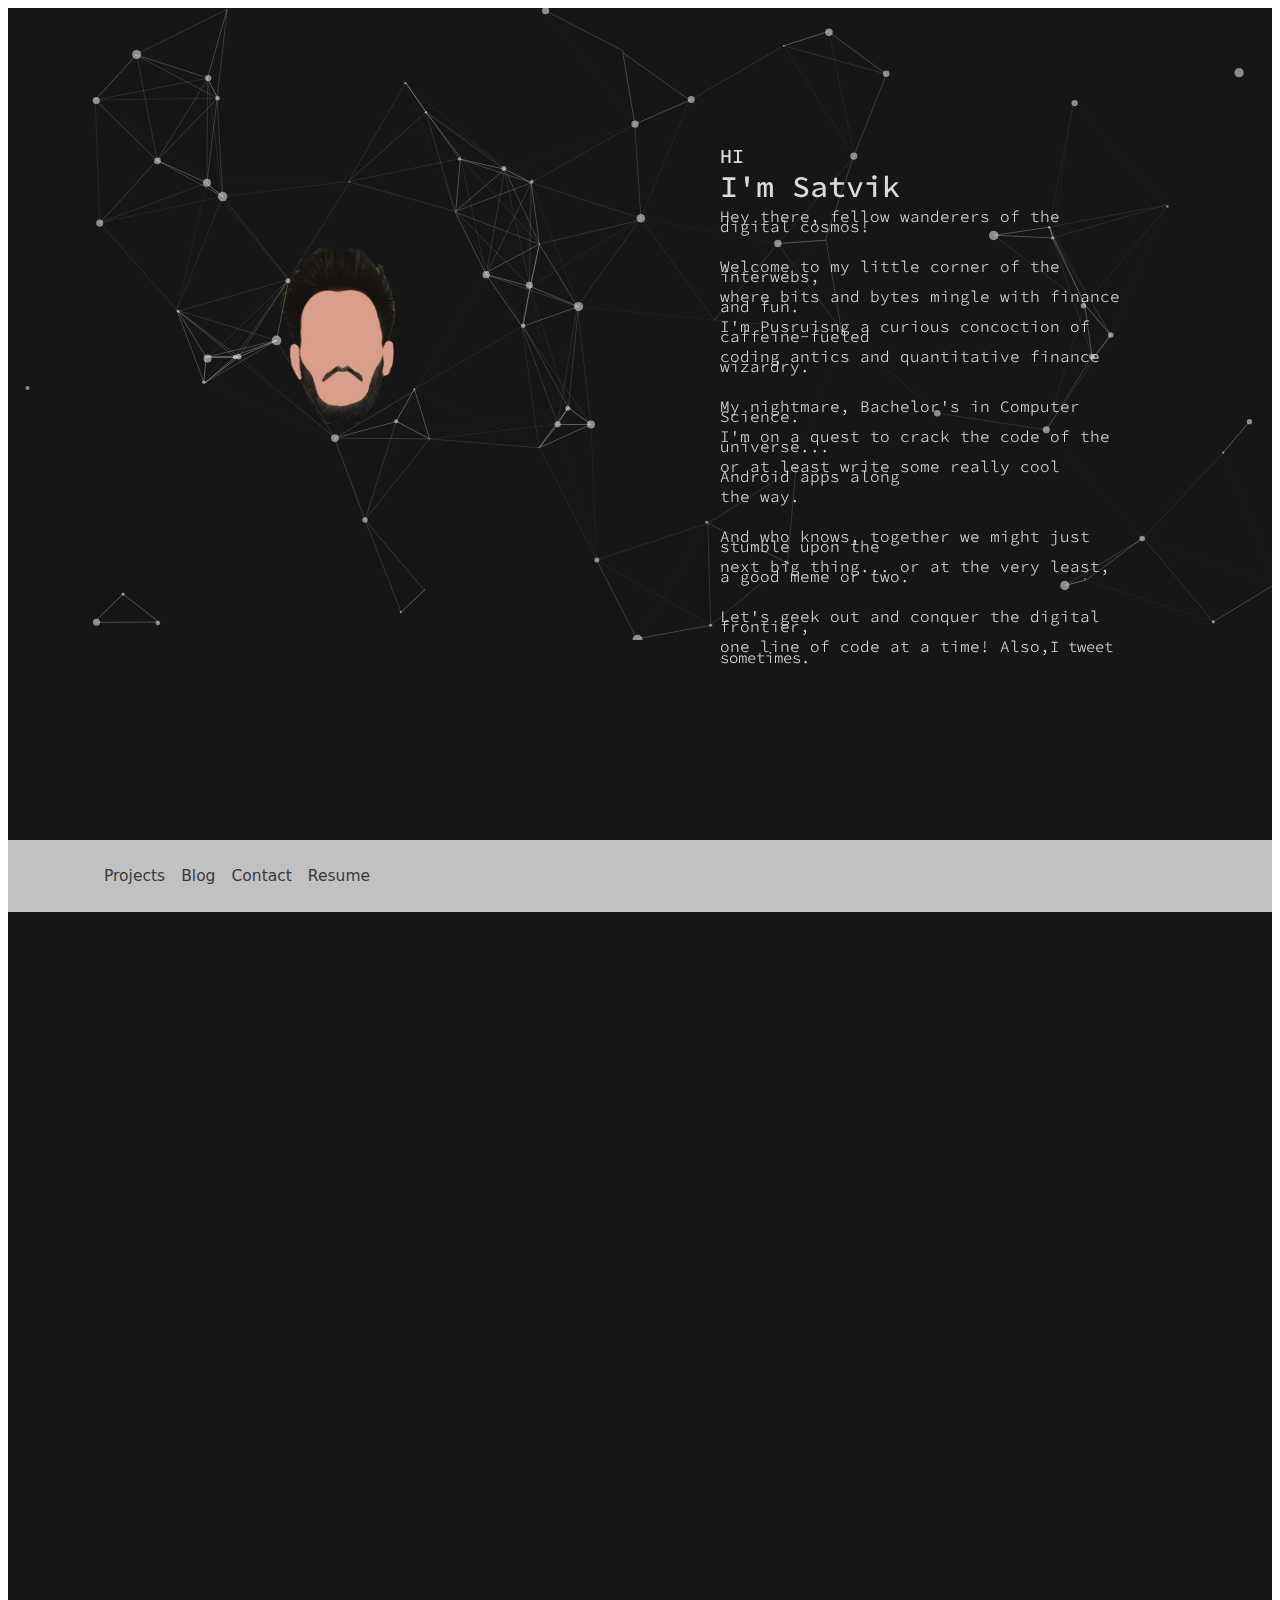
==== index.html @ 6b064bb3 "First commit" ====
<!DOCTYPE html>
<html lang="en">
<head>
    <meta charset="UTF-8">
    <meta name="viewport" content="width=device-width, initial-scale=1.0">
    <title>Satvik</title>
    <link rel="stylesheet" href="style.css">
    <link href="https://fonts.googleapis.com/css2?family=Nunito:wght@200;300;400;600;700;800;900&amp;display=block" rel="stylesheet">
    <link rel="preconnect" href="https://fonts.googleapis.com">
    <link rel="preconnect" href="https://fonts.gstatic.com" crossorigin>
    <link href="https://fonts.googleapis.com/css2?family=Source+Code+Pro:ital,wght@0,200..900;1,200..900&display=swap" rel="stylesheet">
    <link rel="preconnect" href="https://fonts.googleapis.com">
    <link rel="preconnect" href="https://fonts.gstatic.com" crossorigin>
    <link href="https://fonts.googleapis.com/css2?family=Inconsolata:wght@200..900&family=Source+Code+Pro:ital,wght@0,200..900;1,200..900&display=swap" rel="stylesheet">
    <style>
        .text-top-1{
            font-size: 20px;
            font-weight: 500;
        }
        .text-top-2{
            font-size: 30px;
            font-weight: 500;
        }
        .text-top-3{
            font-weight: 350;
        }
        .hyperlink-text{
            font-weight: 350;
            color: #DADADA;
            font-family: 'Source Code Pro', monospace;
        }
        .hyperlink-text:hover{
            color: #DADADA;
            text-decoration: underline #DADADA;
        }
    </style>
</head>
<body>
    <section class="top-home">
        <!-- <div>
            <img src="./assets/satvikkk.png" alt="" class="img-1">
        </div> -->
        <div id="particles-js"></div>
        <div id="text-top">
            
            <p class="text-top-1">HI</p>
            <h1 class="text-top-2">I'm Satvik</h1>
            <p class="text-top-3">Hey there, fellow wanderers of the digital cosmos!<br><br><br><br>Welcome to my little corner of the interwebs,<br><br> where bits and bytes mingle with finance and fun.<br><br>I'm Pusruisng a curious concoction of caffeine-fueled <br><br>coding antics and quantitative finance wizardry.<br><br><br><br>My nightmare, Bachelor's in Computer Science.<br><br> I'm on a quest to crack the code of the universe... <br><br>or at least write some really cool Android apps along<br><br> the way.<br><br><br><br>And who knows, together we might just stumble upon the <br><br>next big thing... or at the very least, a good meme or two.<br><br><br><br>Let's geek out and conquer the digital frontier,<br><br> one line of code at a time! Also,<a href="https://twitter.com/shankar_satvik" class="hyperlink-text text-top-3">I tweet sometimes.</a></p>
        </div>
        
    </section>
    <nav id="desktop-nav" class="nav-bar">
        <div>
            <ul class="nav-links">
                <li><a href="#project">Projects</a></li>
                <li><a href="#blog">Blog</a></li>
                <li><a href="#contact">Contact</a></li>
                <li><a href="#resume">Resume</a></li>
            </ul>
        </div>
    </nav>
    <section class="top-home2"></section> <!--project -->
    <section></section> <!--blog -->
    <section></section> <!--contact -->
    <footer></footer>
    <script src="particles.js"></script>
    <script src="app.js"></script>
</body>
</html>
---- style.css ----
/* general styling */
body {
    font-family: "Akkurat";
    
}

#paticles-js{
    position: absolute;
    top: 45%; /* Adjust this value to place it vertically */
    right: 10rem; /* Adjust this value to place it horizontally */
    transform: translateY(-50%); /* This will center it vertically */   
}

.top-home{
    background-color: #161616;
    width: 100%;
    height: 52rem;
    /* background-image: url(./assets/img-white.jpeg); */
    background-image: url(./assets/img-face.jpeg);
    background-repeat: no-repeat;
    background-size: 45% 40rem;
    background-position: 3.5rem 5rem;
}
.top-home2{
    background-color: #161616;
    width: 100%;
    height: 50rem;
}

#text-top{
    color: #DADADA;
    font-family: 'Source Code Pro', monospace;
    position: absolute;
    top: 45%; /* Adjust this value to place it vertically */
    right: 10rem; /* Adjust this value to place it horizontally */
    left: 45rem;
    transform: translateY(-50%); /* This will center it vertically */   
    line-height: 10px; 
}
.img-1{
    width: 40%;
    height: 40rem;
    margin-top: 5rem;
    margin-left: 3.5rem;
}
/* nav bar */

nav, .nav-links{
    display: flex;
}

nav{
    justify-content: left;
    align-items: center;
    height: 8vh;
}

.nav-links{
    gap: 1rem;
    list-style: none;
    font-size: 1rem;
    list-style: none;
    margin-left: 3.5rem;
}

.nav-bar{
    background-color: rgb(194, 193, 193);
}
a{
    color: rgb(58, 57, 57);
    text-decoration: none;
    text-decoration-color: white;
    font-size: 97%;
    font-weight: 500;
    font-family: system-ui, -apple-system, BlinkMacSystemFont, 'Segoe UI', Roboto, Oxygen, Ubuntu, Cantarell, 'Open Sans', 'Helvetica Neue', sans-serif;
}
a:hover::after{
    background-color: rgb(163, 169, 171);
    transition: ease-in;
    
}
a:hover{
    transition-delay: 0.5s;
    background-color: rgb(163, 169, 171);
}
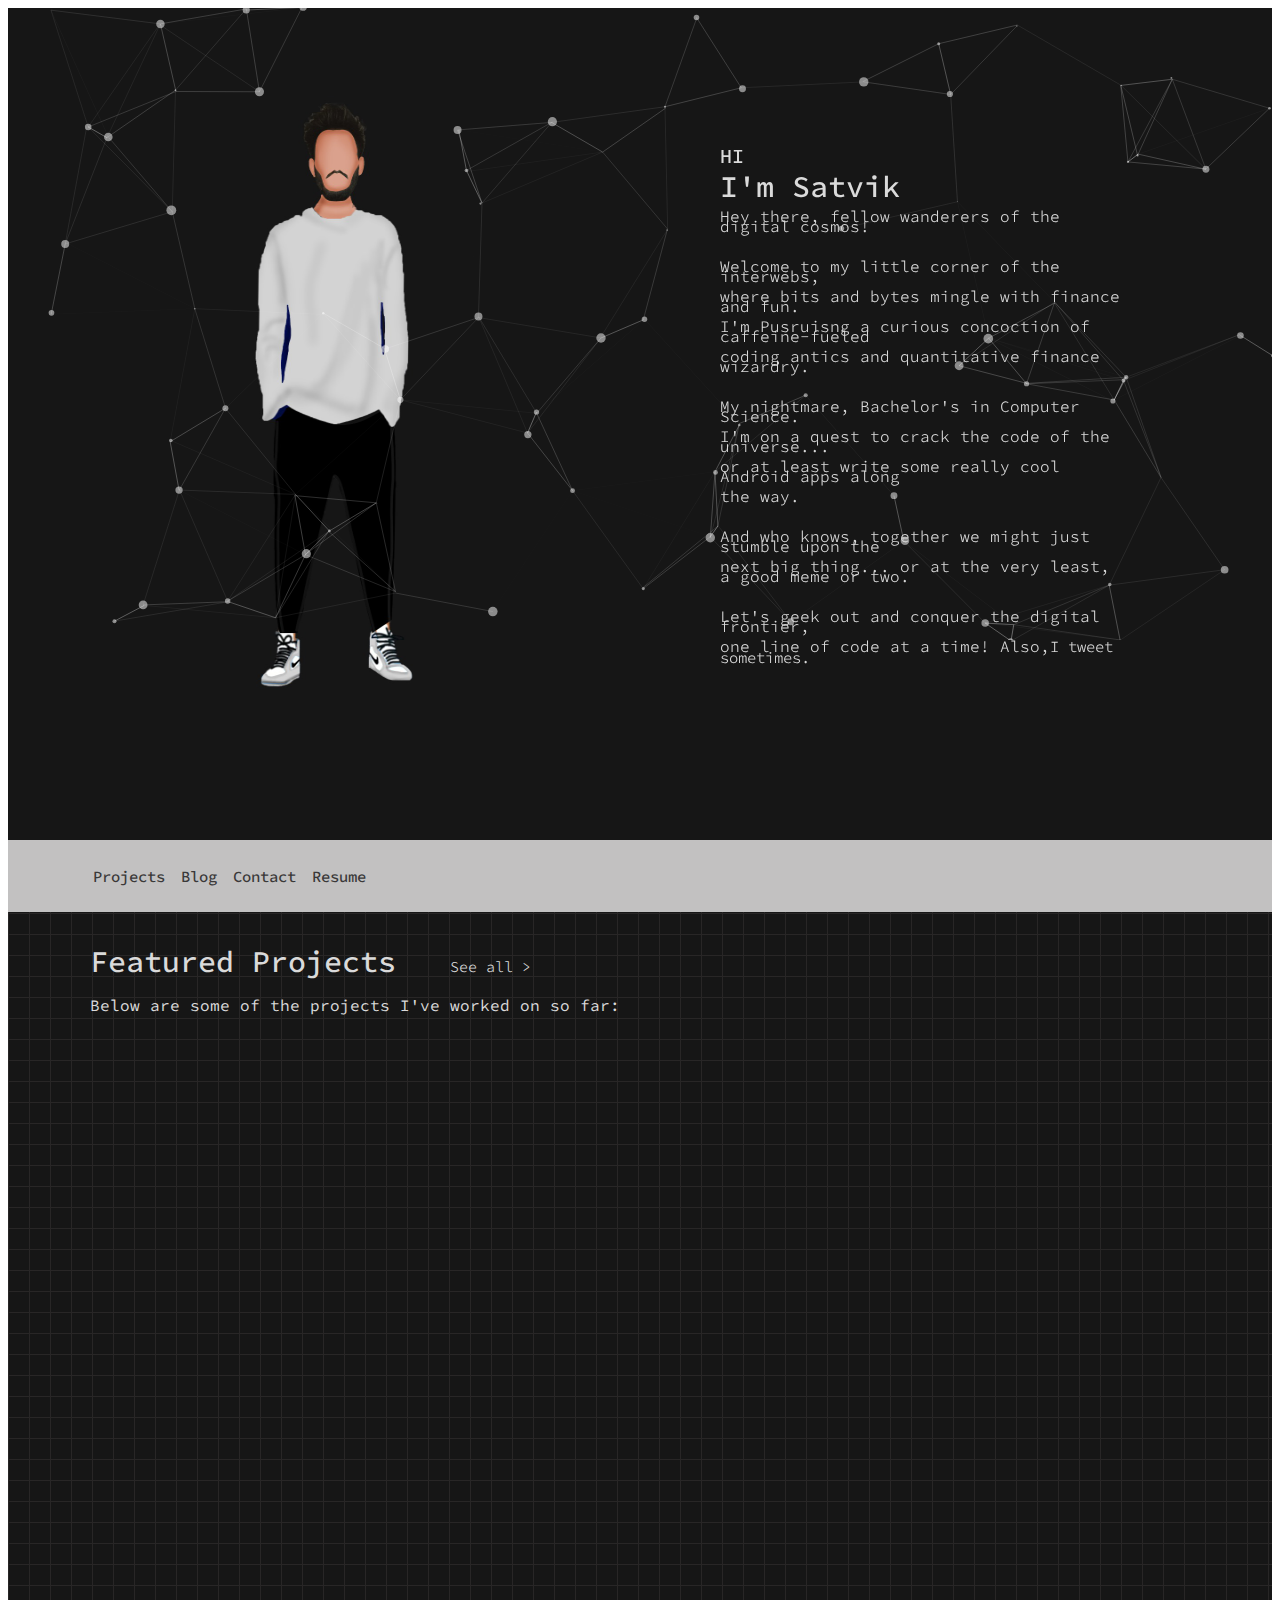
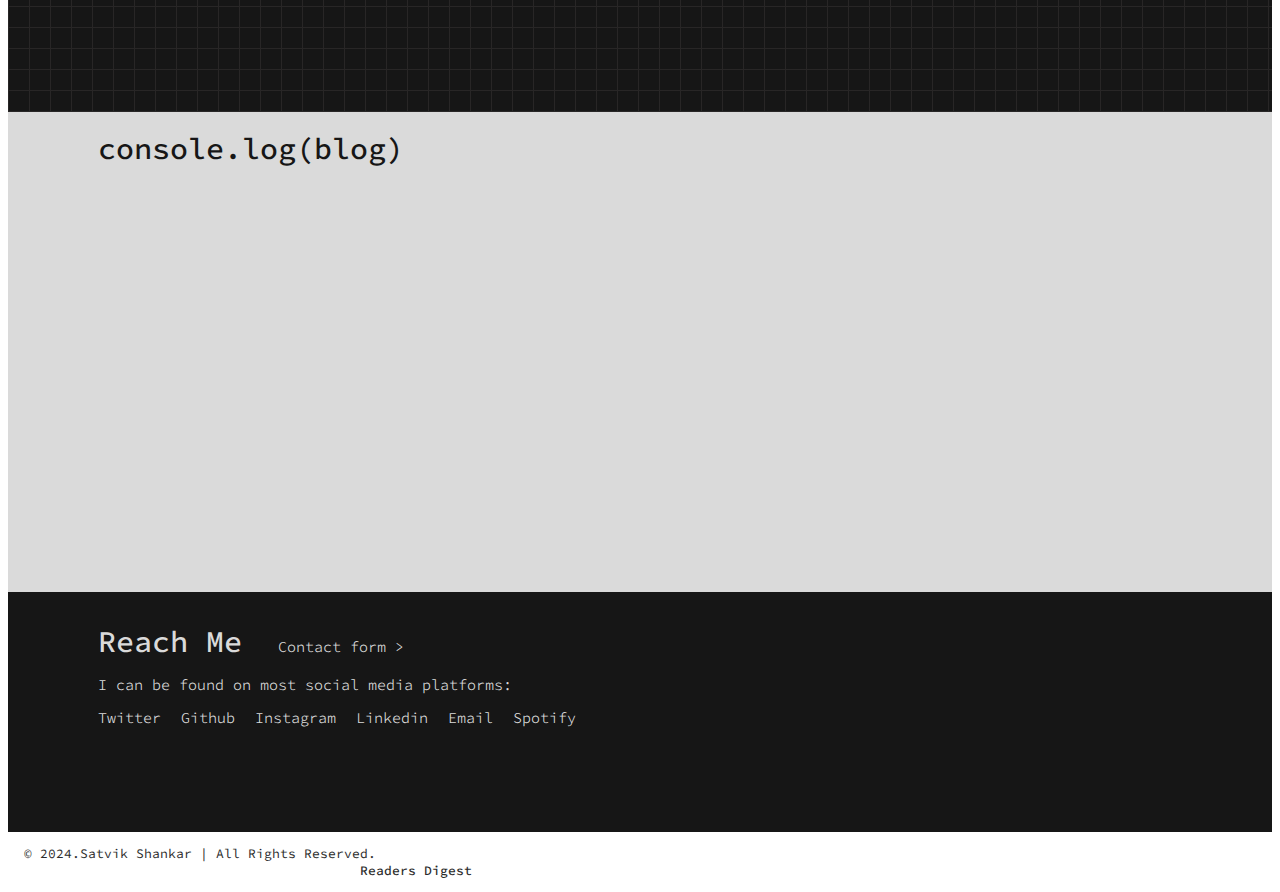
==== commit 8f0b794d: "third commit" ====
--- a/index.html
+++ b/index.html
@@ -12,6 +12,12 @@
     <link rel="preconnect" href="https://fonts.googleapis.com">
     <link rel="preconnect" href="https://fonts.gstatic.com" crossorigin>
     <link href="https://fonts.googleapis.com/css2?family=Inconsolata:wght@200..900&family=Source+Code+Pro:ital,wght@0,200..900;1,200..900&display=swap" rel="stylesheet">
+    <link rel="preconnect" href="https://fonts.googleapis.com">
+    <link rel="preconnect" href="https://fonts.gstatic.com" crossorigin>
+    <link href="https://fonts.googleapis.com/css2?family=Inconsolata:wght@200..900&family=Source+Code+Pro:ital,wght@0,200..900;1,200..900&family=Ubuntu:ital,wght@0,300;0,400;0,500;0,700;1,300;1,400;1,500;1,700&display=swap" rel="stylesheet">
+    <link rel="preconnect" href="https://fonts.googleapis.com">
+    <link rel="preconnect" href="https://fonts.gstatic.com" crossorigin>
+    <link href="https://fonts.googleapis.com/css2?family=Almarai:wght@300;400;700;800&family=Inconsolata:wght@200..900&family=Source+Code+Pro:ital,wght@0,200..900;1,200..900&family=Ubuntu:ital,wght@0,300;0,400;0,500;0,700;1,300;1,400;1,500;1,700&display=swap" rel="stylesheet">
     <style>
         .text-top-1{
             font-size: 20px;
@@ -33,9 +39,57 @@
             color: #DADADA;
             text-decoration: underline #DADADA;
         }
+        .text-project-1{
+            font-size: 30px;
+            font-weight: 500;
+            color: #DADADA;
+            font-family: 'Source Code Pro', monospace;
+        }
+        .text-project-2{
+            font-weight: 350;
+            font-size: 15px;
+            color: #DADADA;
+        }
+        .text-project-3{
+            font-size: 30px;
+            font-weight: 500;
+            color: #161616;
+            font-family: 'Source Code Pro', monospace;
+        }
+        .text-project-4{
+            font-weight: 350;
+            font-size: 15px;
+            color: #161616;
+        }
+        .footer-text{
+            color: #2B2B2B;
+            font-family: 'Source Code Pro', monospace;
+            font-size: 13px;
+        }
+        .footer-text-hyperlink{
+            color: #2B2B2B;
+            font-family: 'Source Code Pro', monospace;
+            font-size: 13px;
+        }
+        .footer-text-hyperlink:hover{
+            color: #2B2B2B;
+            text-decoration: underline #2B2B2B;
+        }
+        .gap-check{
+            margin-top: -15px;
+        }
+        .gap-check-1{
+            margin-top: -2px;
+        }
+        .gap-check-2{
+            margin-top: 17px;
+        }
     </style>
 </head>
 <body>
+
+    <!-- About section -->
+
     <section class="top-home">
         <!-- <div>
             <img src="./assets/satvikkk.png" alt="" class="img-1">
@@ -49,20 +103,51 @@
         </div>
         
     </section>
+
+     <!-- Nav Bar -->
+
     <nav id="desktop-nav" class="nav-bar">
         <div>
             <ul class="nav-links">
-                <li><a href="#project">Projects</a></li>
-                <li><a href="#blog">Blog</a></li>
-                <li><a href="#contact">Contact</a></li>
-                <li><a href="#resume">Resume</a></li>
+                <li><a href="project.html" class="nav-links-font">Projects</a></li>
+                <li><a href="#blog" class="nav-links-font">Blog</a></li>
+                <li><a href="contact.html" class="nav-links-font">Contact</a></li>
+                <li><a href="resume.html" class="nav-links-font">Resume</a></li>
             </ul>
         </div>
     </nav>
-    <section class="top-home2"></section> <!--project -->
-    <section></section> <!--blog -->
-    <section></section> <!--contact -->
-    <footer></footer>
+
+    <!-- Project section -->
+    
+    <section class="top-home2">
+        <div id="text-project">
+            <p class="text-project-1">Featured Projects &nbsp;&nbsp;<a href="project.html" class="hyperlink-text text-project-2">See all&nbsp;></a></p>
+            <p class="gap-check">Below are some of the projects I've worked on so far:</p>
+        </div>
+    </section> 
+
+    <!--blog section -->
+
+    <section class="blog-section">
+        <div id="text-blog">
+            <p class="text-project-3 gap-check-2">console.log(blog)</p>
+        </div>
+    </section> 
+
+    <!--contact section -->
+
+    <section class="contact-section">
+        <div id="text-contact">
+            <p class="text-project-1">Reach Me&nbsp;&nbsp;<a href="contact.html" class="hyperlink-text text-project-2">Contact form&nbsp;></a></p>
+            <p class="gap-check text-project-2">I can be found on most social media platforms:</p>
+            <p class="gap-check-1"><a href="https://twitter.com/shankar_satvik" class="hyperlink-text text-project-2">Twitter</a>&nbsp;&nbsp;<a href="https://github.com/SATVIK-SHANKAR" class="hyperlink-text text-project-2">Github</a>&nbsp;&nbsp;<a href="https://www.instagram.com/satvik.io/" class="hyperlink-text text-project-2">Instagram</a>&nbsp;&nbsp;<a href="https://www.linkedin.com/in/satvik-shankar-49b193226/" class="hyperlink-text text-project-2">Linkedin</a>&nbsp;&nbsp;<a href="mailto:satvik.shankar2003@gmail.com" class="hyperlink-text text-project-2">Email</a>&nbsp;&nbsp;<a href="https://open.spotify.com/user/31yw2iay4chu54hj6rrfhleyfnhe" class="hyperlink-text text-project-2">Spotify</a></p>
+        </div>
+    </section> 
+
+    <footer><p class="footer-text">&nbsp; &#169; 2024.Satvik Shankar | All Rights Reserved.&nbsp;&nbsp;&nbsp;&nbsp;&nbsp;&nbsp;&nbsp;&nbsp;&nbsp;&nbsp;&nbsp;&nbsp;&nbsp;&nbsp;&nbsp;&nbsp;&nbsp;&nbsp;&nbsp;&nbsp;&nbsp;&nbsp;&nbsp;&nbsp;&nbsp;&nbsp;&nbsp;&nbsp;&nbsp;
+        &nbsp;&nbsp;&nbsp;&nbsp;&nbsp;&nbsp;&nbsp;&nbsp;&nbsp;&nbsp;&nbsp;&nbsp;&nbsp;&nbsp;&nbsp;&nbsp;&nbsp;&nbsp;&nbsp;&nbsp;&nbsp;&nbsp;&nbsp;&nbsp;&nbsp;&nbsp;&nbsp;&nbsp;&nbsp;&nbsp;&nbsp;&nbsp;&nbsp;&nbsp;&nbsp;&nbsp;&nbsp;&nbsp;&nbsp;&nbsp;&nbsp;&nbsp;&nbsp;
+        &nbsp;&nbsp;&nbsp;&nbsp;&nbsp;&nbsp;&nbsp;&nbsp;&nbsp;&nbsp;&nbsp;&nbsp;&nbsp;&nbsp;&nbsp;&nbsp;&nbsp;&nbsp;&nbsp;&nbsp;&nbsp;&nbsp;&nbsp;&nbsp;&nbsp;&nbsp;&nbsp;&nbsp;&nbsp;&nbsp;&nbsp;&nbsp;&nbsp;&nbsp;&nbsp;&nbsp;&nbsp;&nbsp;&nbsp;&nbsp;&nbsp;&nbsp;&nbsp;
+         <a href="reader.html" class="footer-text-hyperlink">Readers Digest</a></p></footer>
     <script src="particles.js"></script>
     <script src="app.js"></script>
 </body>
--- a/style.css
+++ b/style.css
@@ -1,6 +1,6 @@
 /* general styling */
 body {
-    font-family: "Akkurat";
+    padding-top: 0vh;
     
 }
 
@@ -15,8 +15,8 @@
     background-color: #161616;
     width: 100%;
     height: 52rem;
-    /* background-image: url(./assets/img-white.jpeg); */
-    background-image: url(./assets/img-face.jpeg);
+    background-image: url(./assets/img-white.jpeg);
+    /* background-image: url(./assets/img-face.jpeg); */
     background-repeat: no-repeat;
     background-size: 45% 40rem;
     background-position: 3.5rem 5rem;
@@ -25,6 +25,7 @@
     background-color: #161616;
     width: 100%;
     height: 50rem;
+    background-image: repeating-linear-gradient(0deg, rgb(40,38,38) 0px, rgb(40,38,38) 1px,transparent 1px, transparent 21px),repeating-linear-gradient(90deg, rgb(40,38,38) 0px, rgb(40,38,38) 1px,transparent 1px, transparent 21px),linear-gradient(90deg, rgb(22,22,22),rgb(22,22,22));
 }
 
 #text-top{
@@ -45,14 +46,11 @@
 }
 /* nav bar */
 
-nav, .nav-links{
-    display: flex;
-}
-
 nav{
     justify-content: left;
     align-items: center;
     height: 8vh;
+    display: flex;
 }
 
 .nav-links{
@@ -60,11 +58,13 @@
     list-style: none;
     font-size: 1rem;
     list-style: none;
-    margin-left: 3.5rem;
+    margin-left: 2.8rem;
+    display: flex;
 }
 
 .nav-bar{
     background-color: rgb(194, 193, 193);
+    width: 100%;
 }
 a{
     color: rgb(58, 57, 57);
@@ -72,7 +72,6 @@
     text-decoration-color: white;
     font-size: 97%;
     font-weight: 500;
-    font-family: system-ui, -apple-system, BlinkMacSystemFont, 'Segoe UI', Roboto, Oxygen, Ubuntu, Cantarell, 'Open Sans', 'Helvetica Neue', sans-serif;
 }
 a:hover::after{
     background-color: rgb(163, 169, 171);
@@ -82,4 +81,89 @@
 a:hover{
     transition-delay: 0.5s;
     background-color: rgb(163, 169, 171);
+}
+
+.nav-links-font{
+    font-family: 'Source Code Pro', monospace;
+}
+/* projects section */
+#text-project{
+    color: #DADADA;
+    font-family: 'Source Code Pro', monospace;
+    position: absolute;
+    left: 5.6rem;
+}
+
+.project-page{
+    background-color: #161616;
+    width: 100%;
+    height: 72rem;
+    position: relative;
+}
+
+/* blog section */
+.blog-section{
+    background-color: #DADADA;
+    width: 100%;
+    height: 30rem;
+    position: relative;
+}
+
+#text-blog{
+    color: #161616;
+    font-family: 'Ubuntu', sans-serif;
+    position: absolute;
+    left: 5.6rem;
+}
+
+/* readers page */
+.readers-page{
+    background-color: #161616;
+    width: 100%;
+    height: 72rem;
+    position: relative;
+}
+
+#text-readers{
+    color: #DADADA;
+    font-family: 'Source Code Pro', monospace;
+    position: absolute;
+    left: 5.6rem;
+}
+
+/* contact section */
+.contact-section{
+    background-color: #161616;
+    width: 100%;
+    height: 15rem;
+    position: relative;
+}
+
+#text-contact{
+    color: #DADADA;
+    font-family: 'Source Code Pro', monospace;
+    position: absolute;
+    left: 5.6rem;
+}
+
+.contact-page{
+    background-color: #161616;
+    width: 100%;
+    height: 72rem;
+    position: relative;
+}
+
+form{
+    display: flex;
+    flex-direction: column;
+    max-width: 600px;
+    margin-left: 9.7rem;
+    margin-top: -1rem;
+}
+
+.error-text{
+    font-size: 14.5px;
+    color: #d93025;
+    text-align: left;
+    margin: -4px 0 10px;
 }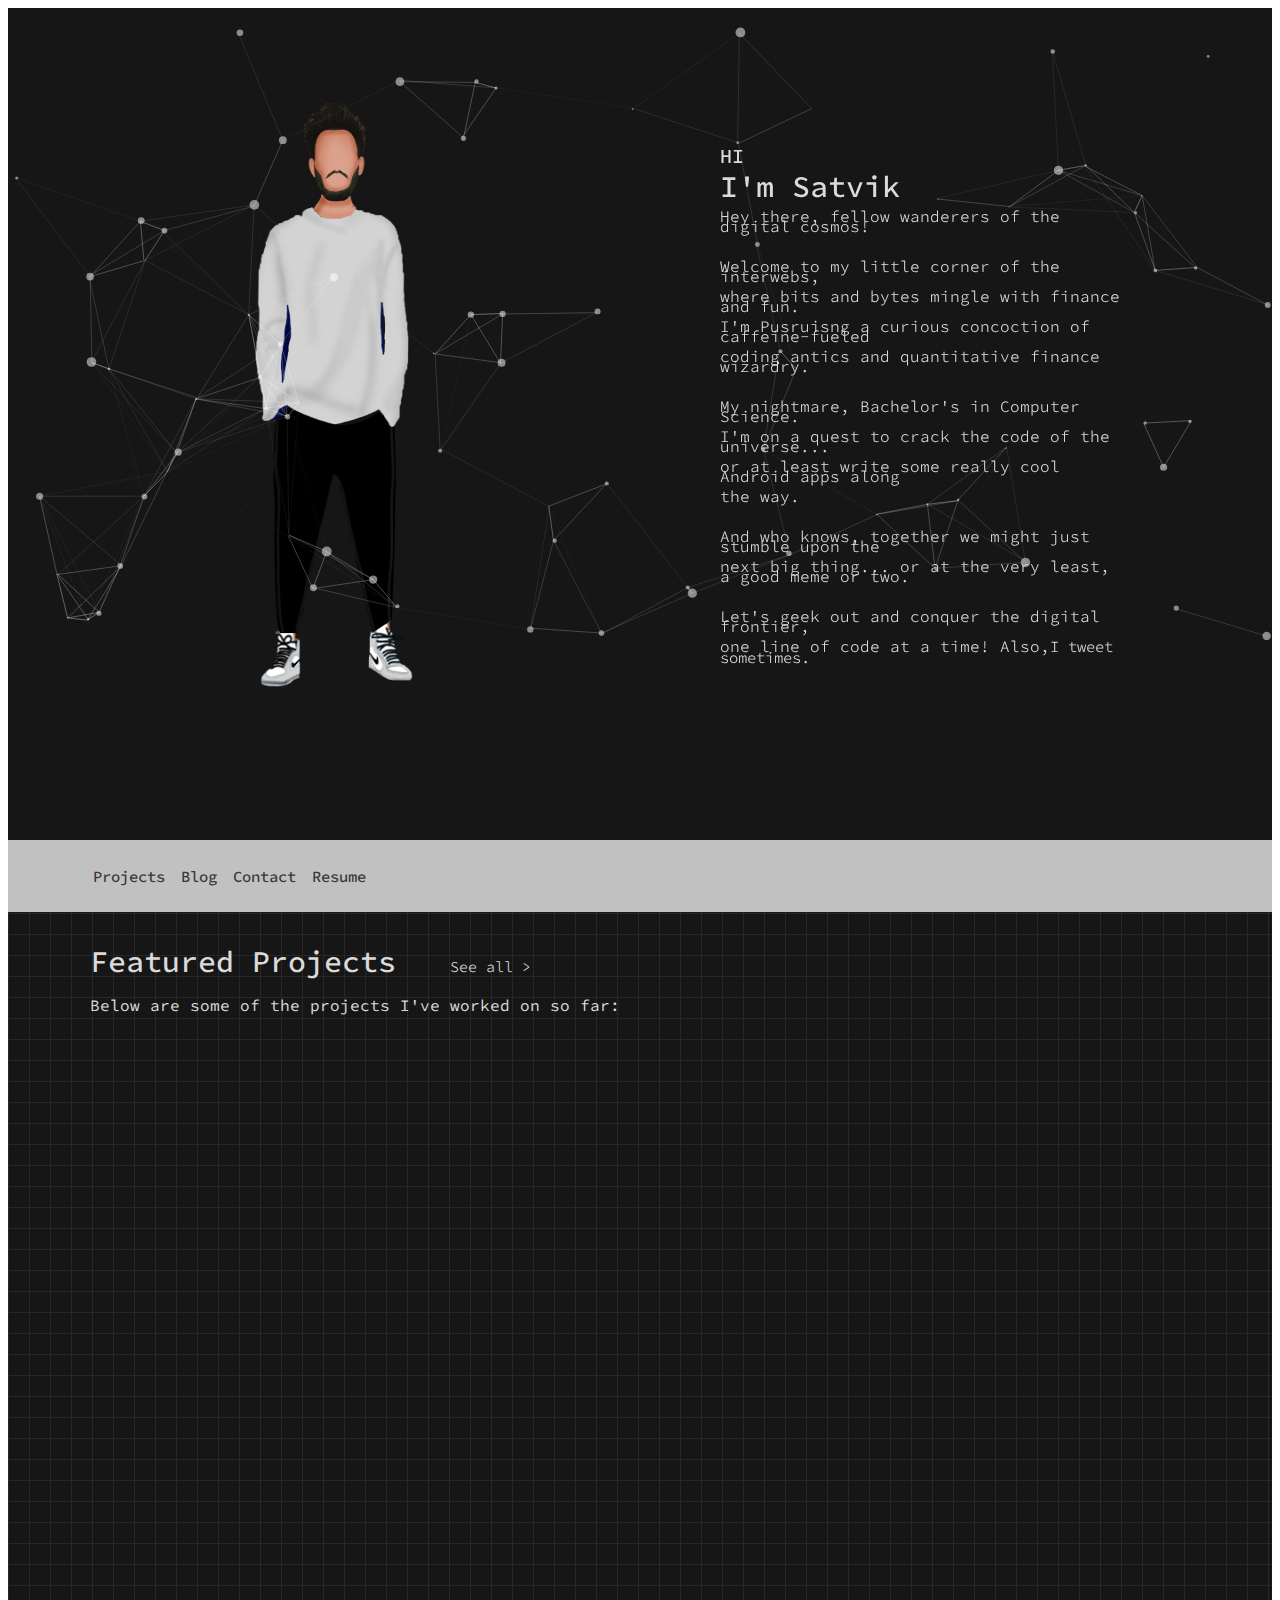
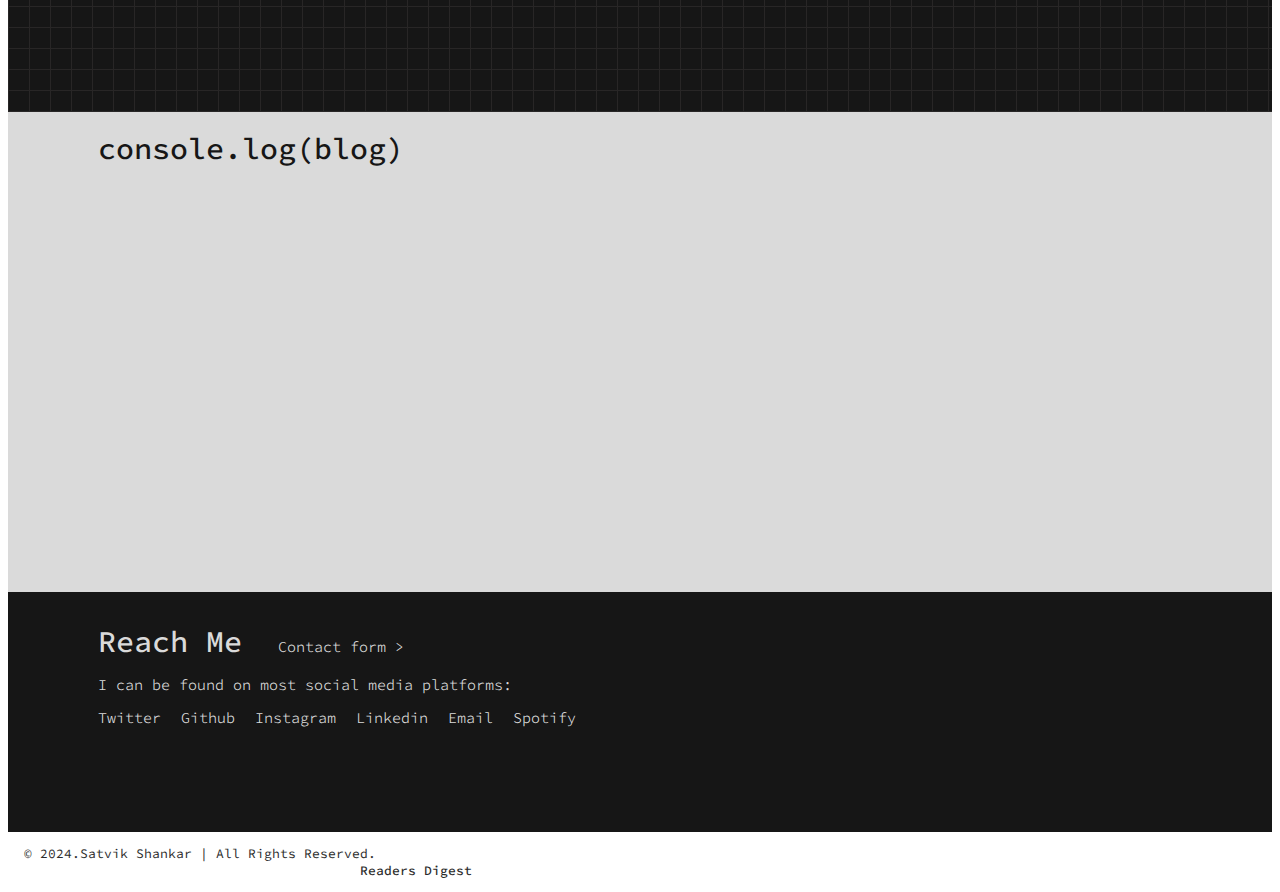
==== commit 60467425: "script js addition" ====
--- a/index.html
+++ b/index.html
@@ -99,7 +99,7 @@
             
             <p class="text-top-1">HI</p>
             <h1 class="text-top-2">I'm Satvik</h1>
-            <p class="text-top-3">Hey there, fellow wanderers of the digital cosmos!<br><br><br><br>Welcome to my little corner of the interwebs,<br><br> where bits and bytes mingle with finance and fun.<br><br>I'm Pusruisng a curious concoction of caffeine-fueled <br><br>coding antics and quantitative finance wizardry.<br><br><br><br>My nightmare, Bachelor's in Computer Science.<br><br> I'm on a quest to crack the code of the universe... <br><br>or at least write some really cool Android apps along<br><br> the way.<br><br><br><br>And who knows, together we might just stumble upon the <br><br>next big thing... or at the very least, a good meme or two.<br><br><br><br>Let's geek out and conquer the digital frontier,<br><br> one line of code at a time! Also,<a href="https://twitter.com/shankar_satvik" class="hyperlink-text text-top-3">I tweet sometimes.</a></p>
+            <p class="text-top-3">Hey there, fellow wanderers of the digital cosmos!<br><br><br><br>Welcome to my little corner of the interwebs,<br><br> where bits and bytes mingle with finance and fun.<br><br>I'm Pusruisng a curious concoction of caffeine-fueled <br><br>coding antics and quantitative finance wizardry.<br><br><br><br>My nightmare, Bachelor's in Computer Science.<br><br> I'm on a quest to crack the code of the universe... <br><br>or at least write some really cool Android apps along<br><br> the way.<br><br><br><br>And who knows, together we might just stumble upon the <br><br>next big thing... or at the very least, a good meme or two.<br><br><br><br>Let's geek out and conquer the digital frontier,<br><br> one line of code at a time! Also,<a href="https://twitter.com/shankar_satvik" class="hyperlink-text text-top-3" target=”_blank”>I tweet sometimes.</a></p>
         </div>
         
     </section>
@@ -140,7 +140,7 @@
         <div id="text-contact">
             <p class="text-project-1">Reach Me&nbsp;&nbsp;<a href="contact.html" class="hyperlink-text text-project-2">Contact form&nbsp;></a></p>
             <p class="gap-check text-project-2">I can be found on most social media platforms:</p>
-            <p class="gap-check-1"><a href="https://twitter.com/shankar_satvik" class="hyperlink-text text-project-2">Twitter</a>&nbsp;&nbsp;<a href="https://github.com/SATVIK-SHANKAR" class="hyperlink-text text-project-2">Github</a>&nbsp;&nbsp;<a href="https://www.instagram.com/satvik.io/" class="hyperlink-text text-project-2">Instagram</a>&nbsp;&nbsp;<a href="https://www.linkedin.com/in/satvik-shankar-49b193226/" class="hyperlink-text text-project-2">Linkedin</a>&nbsp;&nbsp;<a href="mailto:satvik.shankar2003@gmail.com" class="hyperlink-text text-project-2">Email</a>&nbsp;&nbsp;<a href="https://open.spotify.com/user/31yw2iay4chu54hj6rrfhleyfnhe" class="hyperlink-text text-project-2">Spotify</a></p>
+            <p class="gap-check-1"><a href="https://twitter.com/shankar_satvik" class="hyperlink-text text-project-2" target=”_blank”>Twitter</a>&nbsp;&nbsp;<a href="https://github.com/SATVIK-SHANKAR" class="hyperlink-text text-project-2" target=”_blank”>Github</a>&nbsp;&nbsp;<a href="https://www.instagram.com/satvik.io/" class="hyperlink-text text-project-2" target=”_blank”>Instagram</a>&nbsp;&nbsp;<a href="https://www.linkedin.com/in/satvik-shankar-49b193226/" class="hyperlink-text text-project-2" target=”_blank”>Linkedin</a>&nbsp;&nbsp;<a href="mailto:satvik.shankar2003@gmail.com" class="hyperlink-text text-project-2" target=”_blank”>Email</a>&nbsp;&nbsp;<a href="https://open.spotify.com/user/31yw2iay4chu54hj6rrfhleyfnhe" class="hyperlink-text text-project-2" target=”_blank”>Spotify</a></p>
         </div>
     </section> 
 
--- a/style.css
+++ b/style.css
@@ -160,10 +160,3 @@
     margin-left: 9.7rem;
     margin-top: -1rem;
 }
-
-.error-text{
-    font-size: 14.5px;
-    color: #d93025;
-    text-align: left;
-    margin: -4px 0 10px;
-}